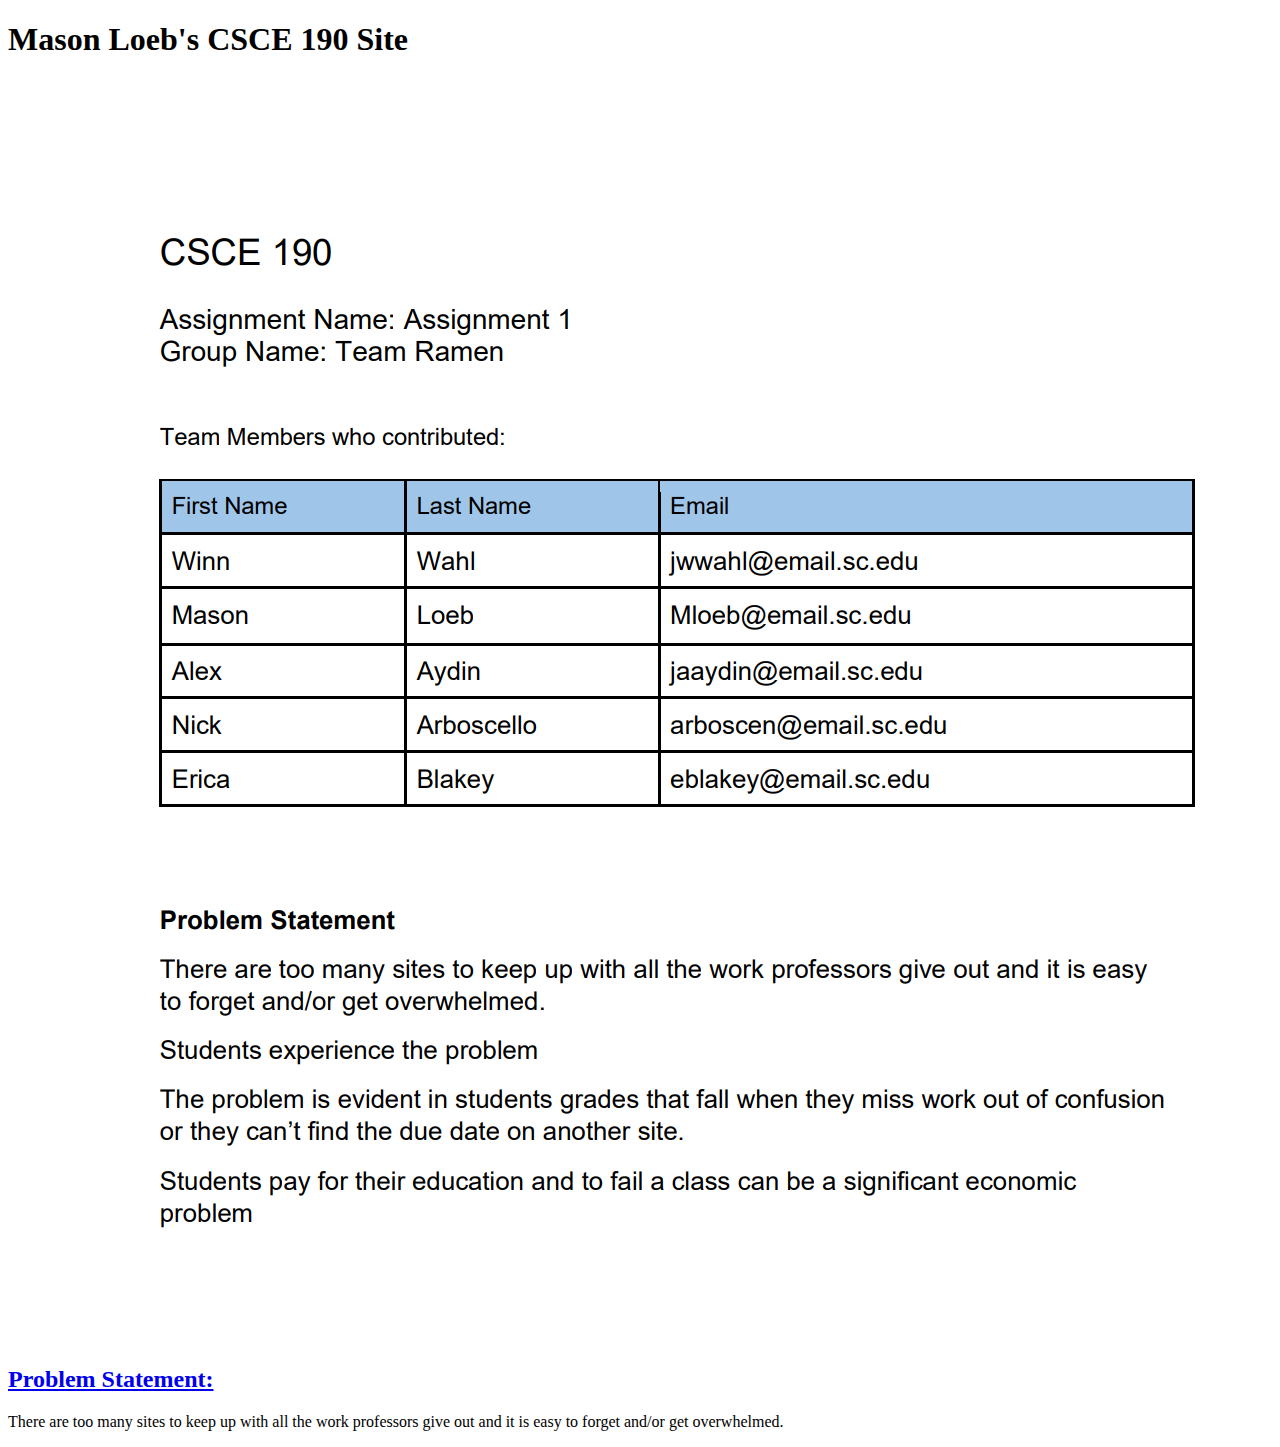
==== index.html @ e9a3a2ad "Add files via upload" ====
<!DOCTYPE html>
<html>
    <head>
        <title>CSCE 190: Mason Loeb</title>
    </head>
    <body>
        <h1>Mason Loeb's CSCE 190 Site</h1>
    </body>
    <section class= "assignment" >
        <a href="files/Problem-Statement.pdf"><img src = "images/Problem-statement.png"></a>
        <section class = "ass-details">
            <a href="files/Problem-Statement.pdf"><h2>Problem Statement: </h2></a>
            <p>There are too many sites to keep up with all the work professors give out and 
                it is easy to forget and/or get overwhelmed.</p>
        </section>
    </section>
</html>
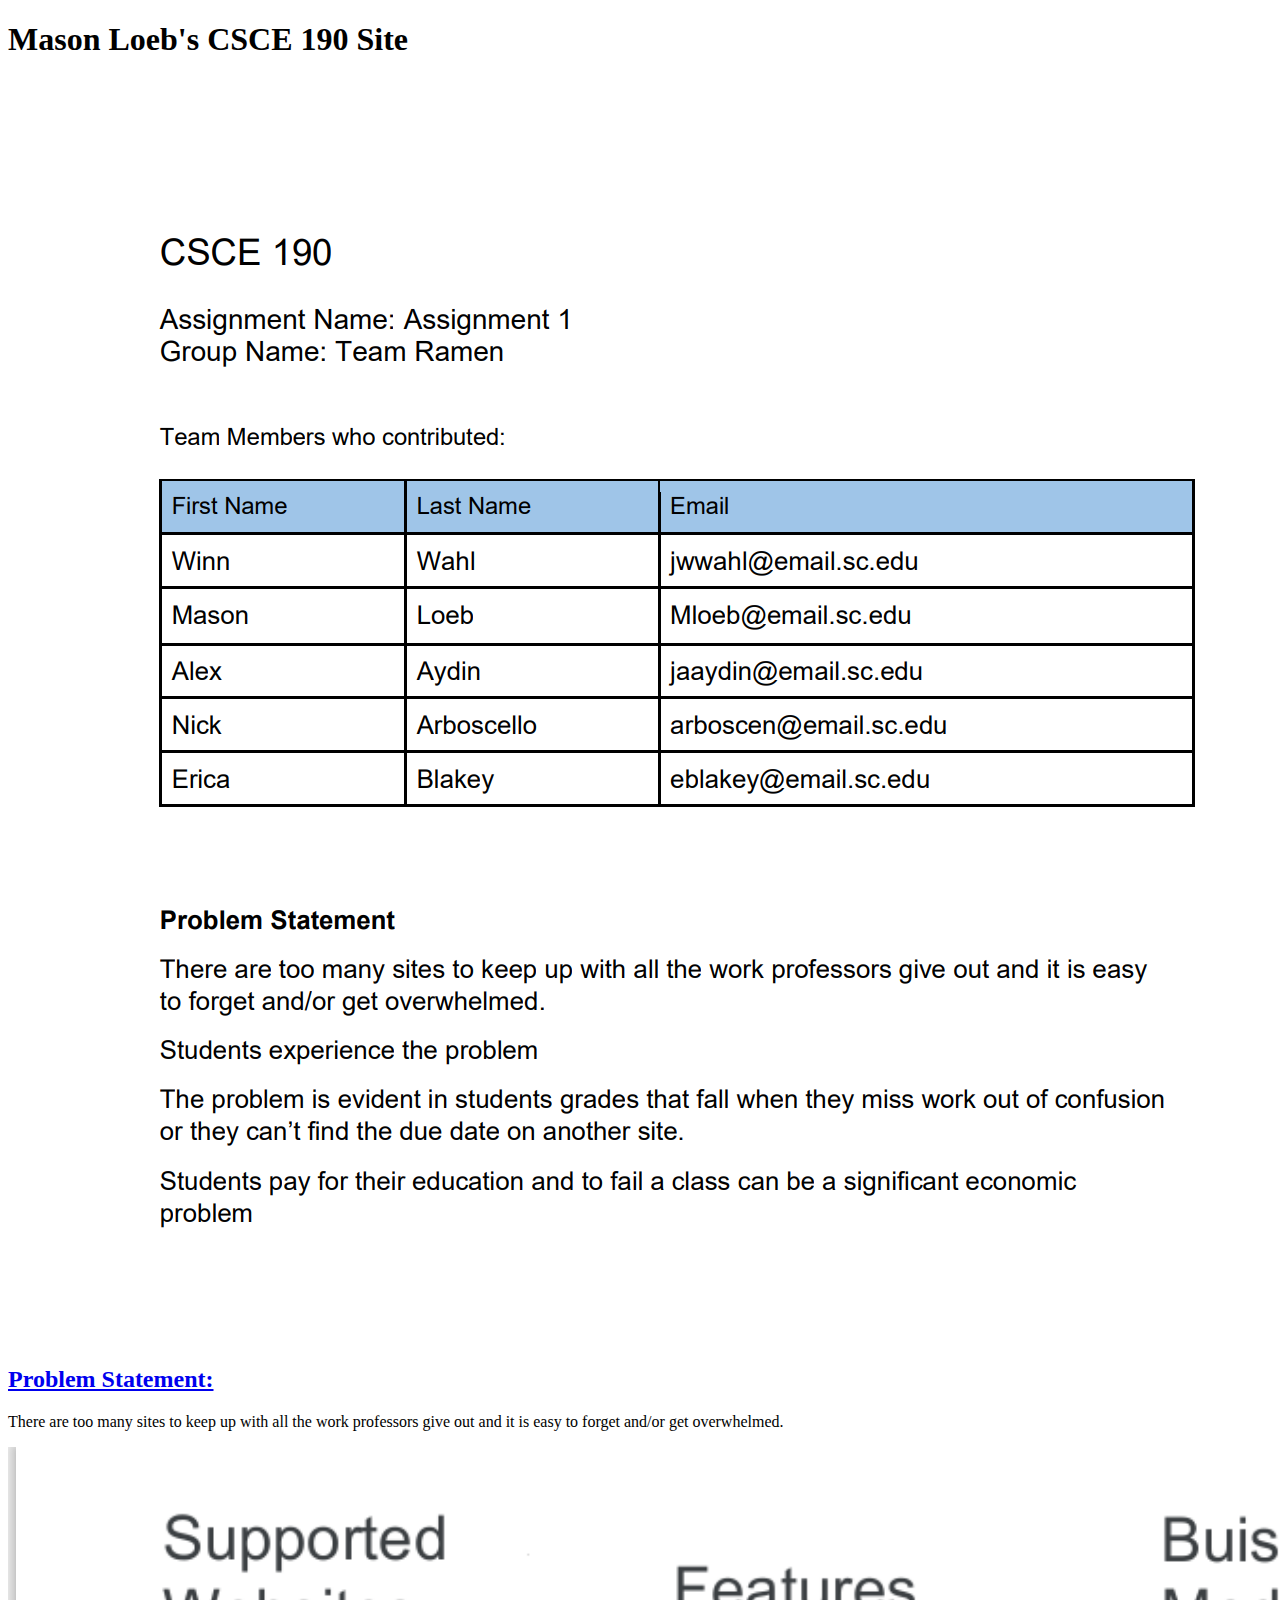
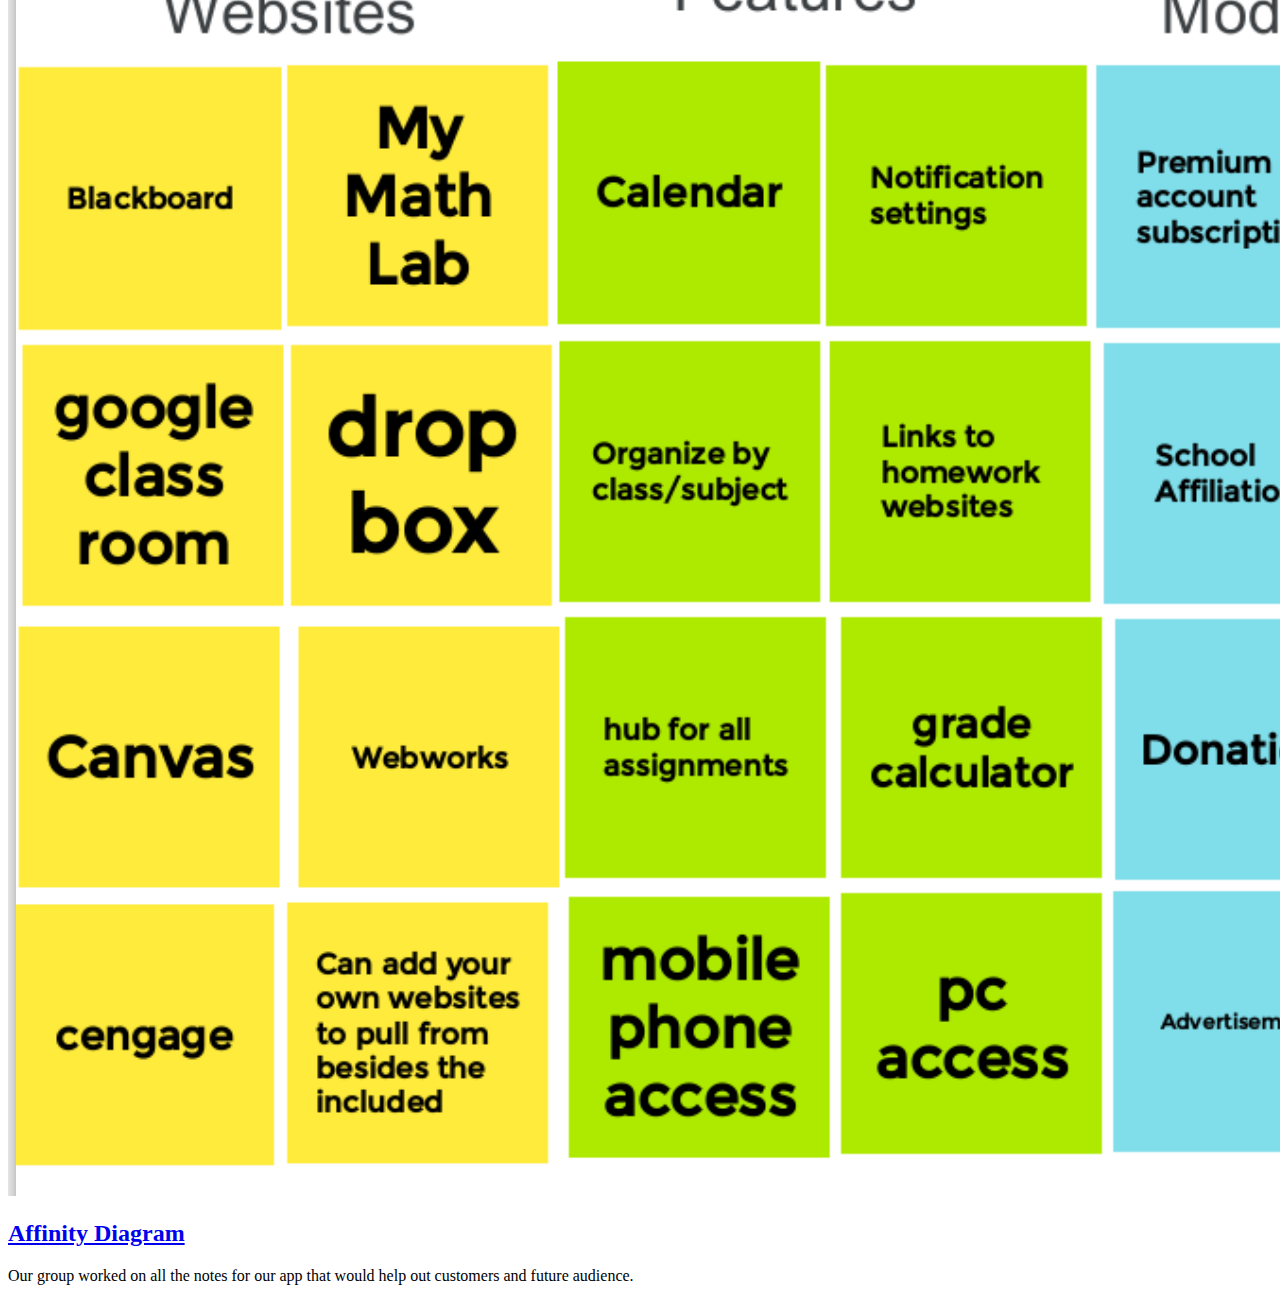
==== commit 8d2bc496: "Add files via upload" ====
--- a/index.html
+++ b/index.html
@@ -6,6 +6,7 @@
     <body>
         <h1>Mason Loeb's CSCE 190 Site</h1>
     </body>
+    <!-- problem statement-->
     <section class= "assignment" >
         <a href="files/Problem-Statement.pdf"><img src = "images/Problem-statement.png"></a>
         <section class = "ass-details">
@@ -14,4 +15,14 @@
                 it is easy to forget and/or get overwhelmed.</p>
         </section>
     </section>
+    <!-- affinity diagram-->
+    <sectionn class= "assignment" >
+        <a href="files/Affinity-Diagram.pdf"><img src="images/Affinity-Diagram.png"></a>
+        <section class="ass-details">
+            <a href="files/Affinity-Diagram.pdf"><h2>Affinity Diagram</h2></a>
+            <p>
+                Our group worked on all the notes for our app that would help out customers and future audience.
+            </p>
+        </section>
+    </sectionn>
 </html>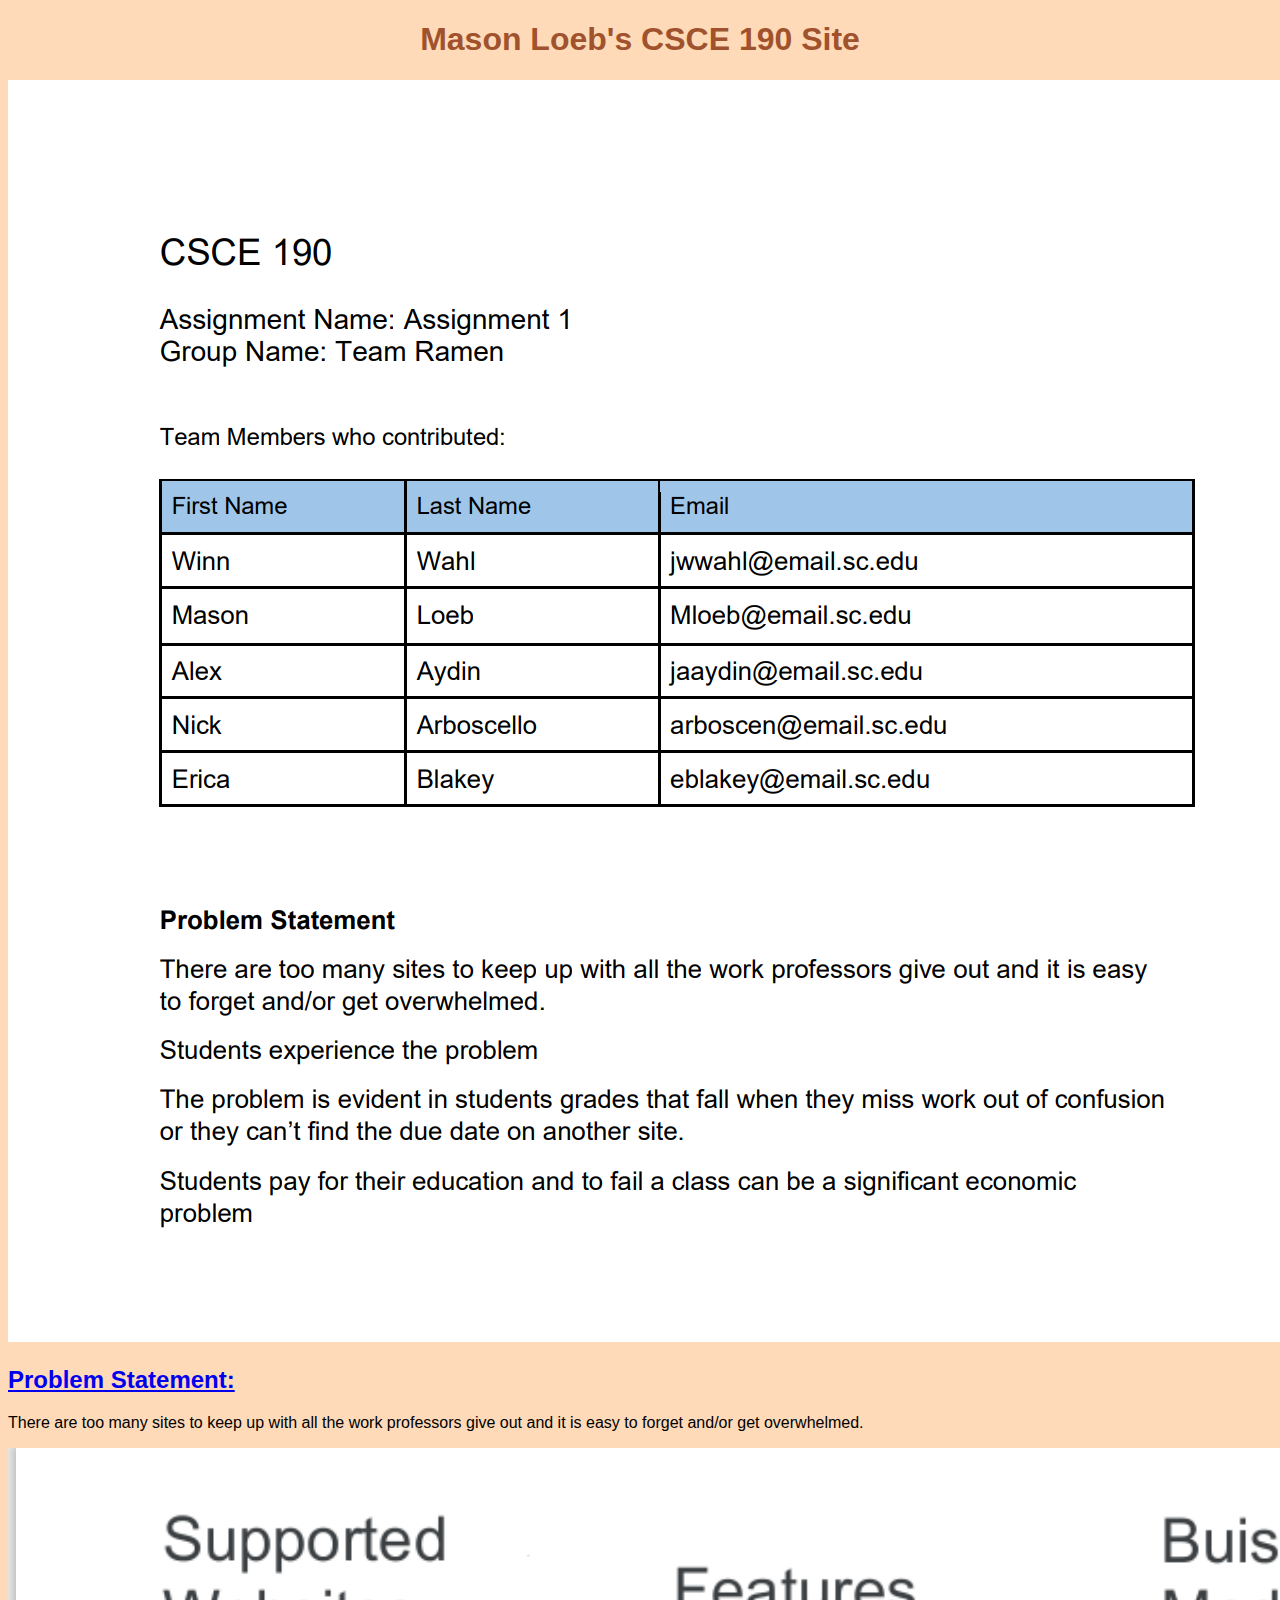
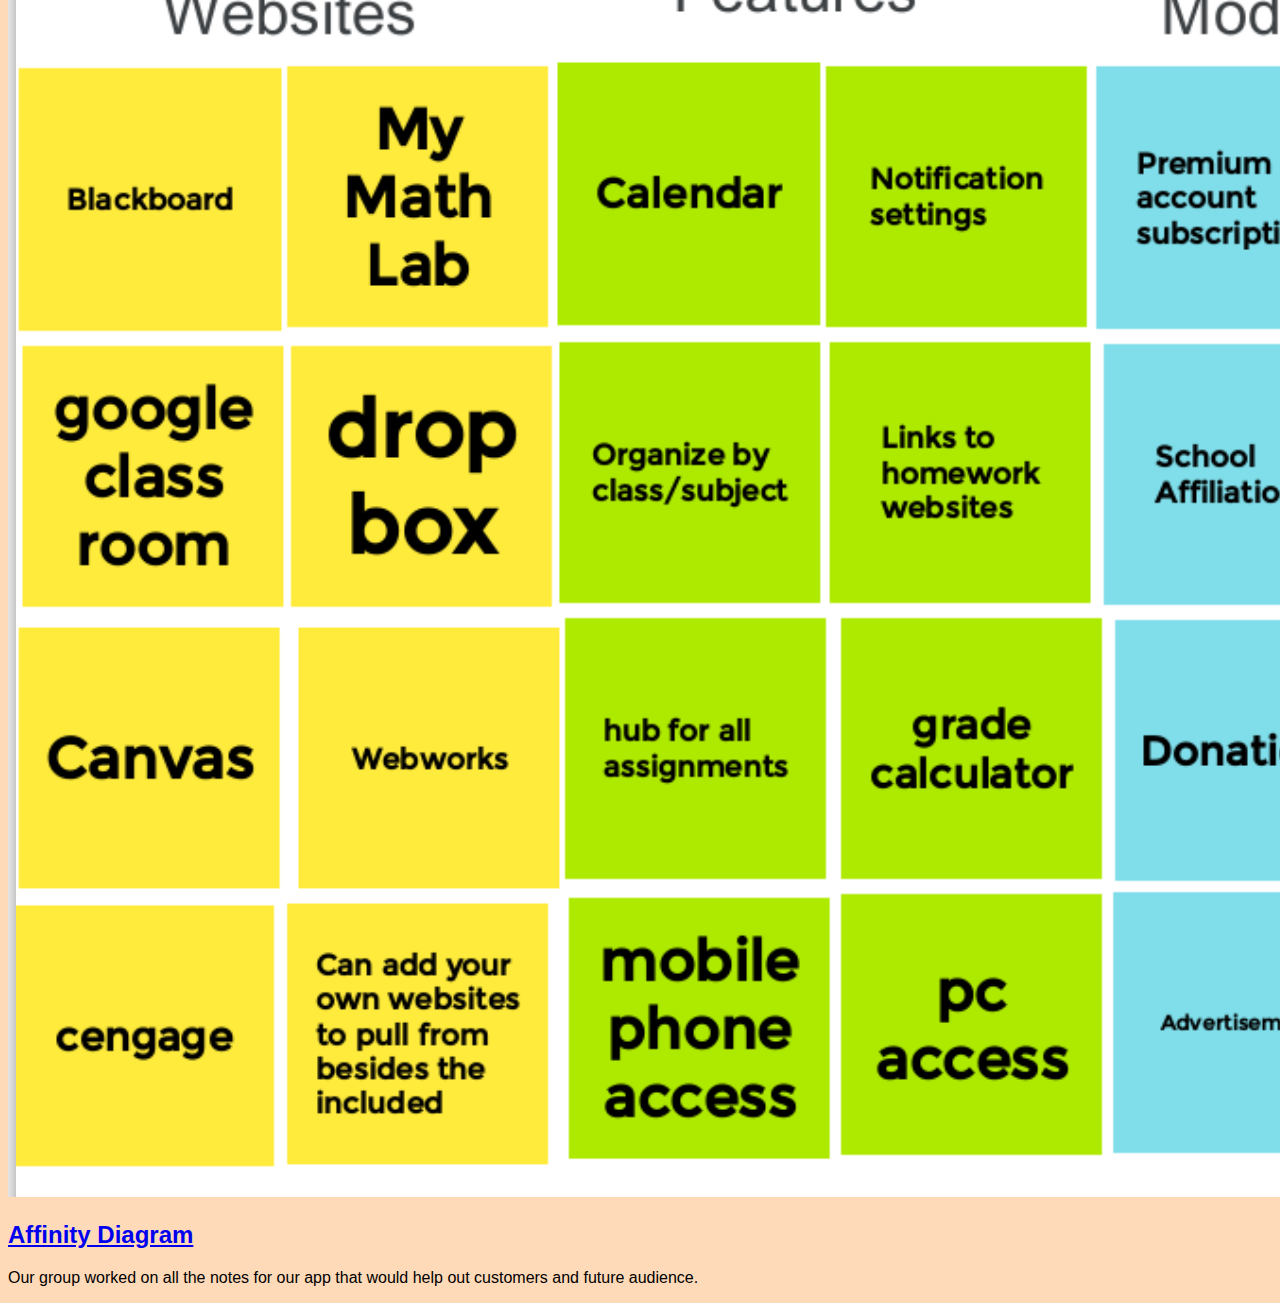
==== commit 0383ae8b: "Add files via upload" ====
--- a/index.html
+++ b/index.html
@@ -2,6 +2,7 @@
 <html>
     <head>
         <title>CSCE 190: Mason Loeb</title>
+        <link rel="stylesheet" href="styles.css">
     </head>
     <body>
         <h1>Mason Loeb's CSCE 190 Site</h1>
--- a/styles.css
+++ b/styles.css
@@ -0,0 +1,8 @@
+body {
+    background: peachpuff;
+    font-family: Verdana, Geneva, Tahoma, sans-serif;
+}
+h1 {
+    color:sienna;
+    text-align:center;
+}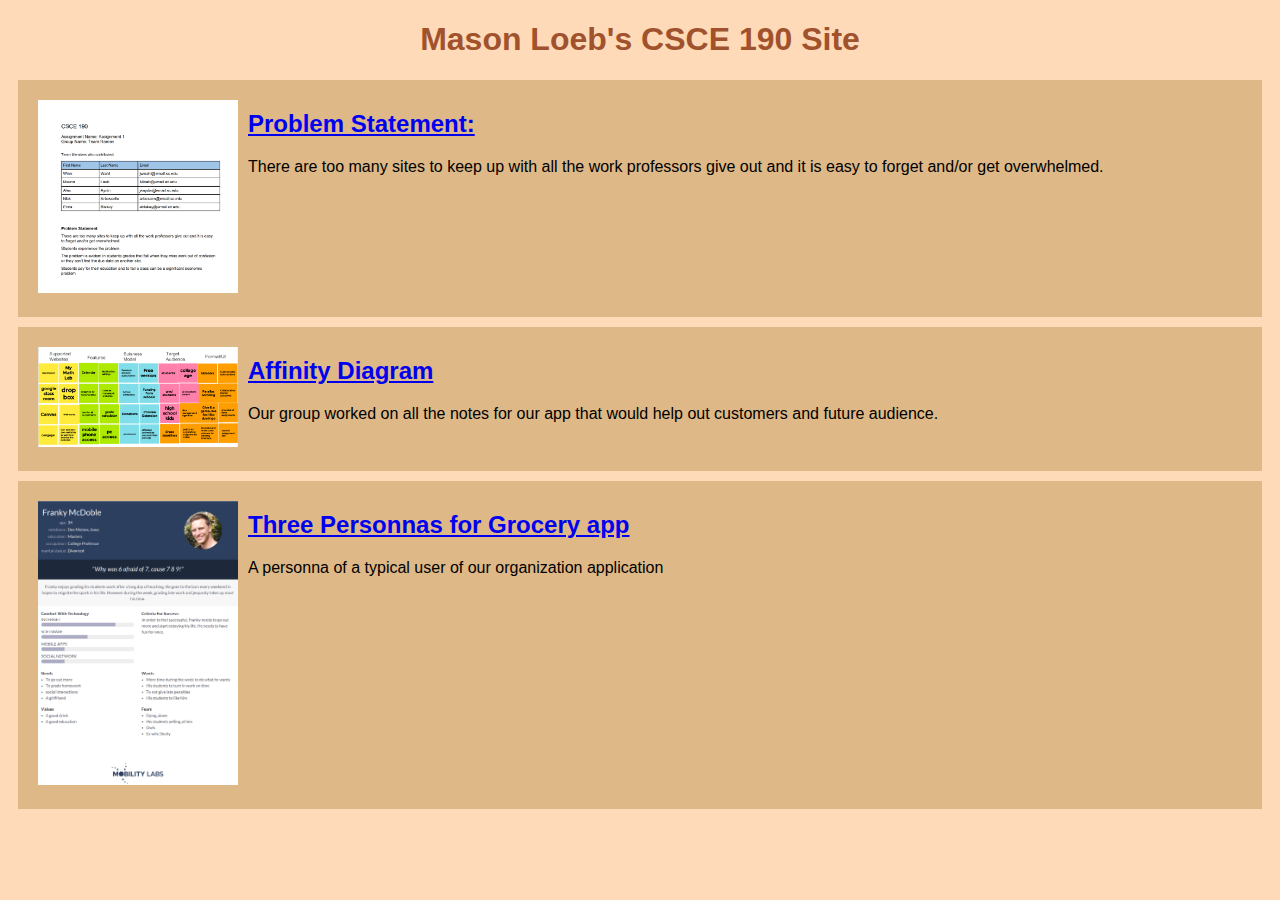
==== commit bcef65d7: "Add files via upload" ====
--- a/index.html
+++ b/index.html
@@ -26,4 +26,14 @@
             </p>
         </section>
     </sectionn>
+    <!-- personnas-->
+    <sectionn class= "assignment" >
+        <a href="files/Personas.pdf"><img src="images/Persona Mason.png"></a>
+        <section class="ass-details">
+            <a href="files/Personas.pdf"><h2>Three Personnas for Grocery app</h2></a>
+            <p>
+                A personna of a typical user of our organization application
+            </p>
+        </section>
+    </sectionn>
 </html>--- a/styles.css
+++ b/styles.css
@@ -1,6 +1,17 @@
 body {
     background: peachpuff;
     font-family: Verdana, Geneva, Tahoma, sans-serif;
+}
+.assignment{
+    display:flex;
+    padding: 10px;
+    background:burlywood;
+    margin: 10px;
+}
+
+.assignment img {
+    width: 200px;
+    padding: 10px;
 }
 h1 {
     color:sienna;
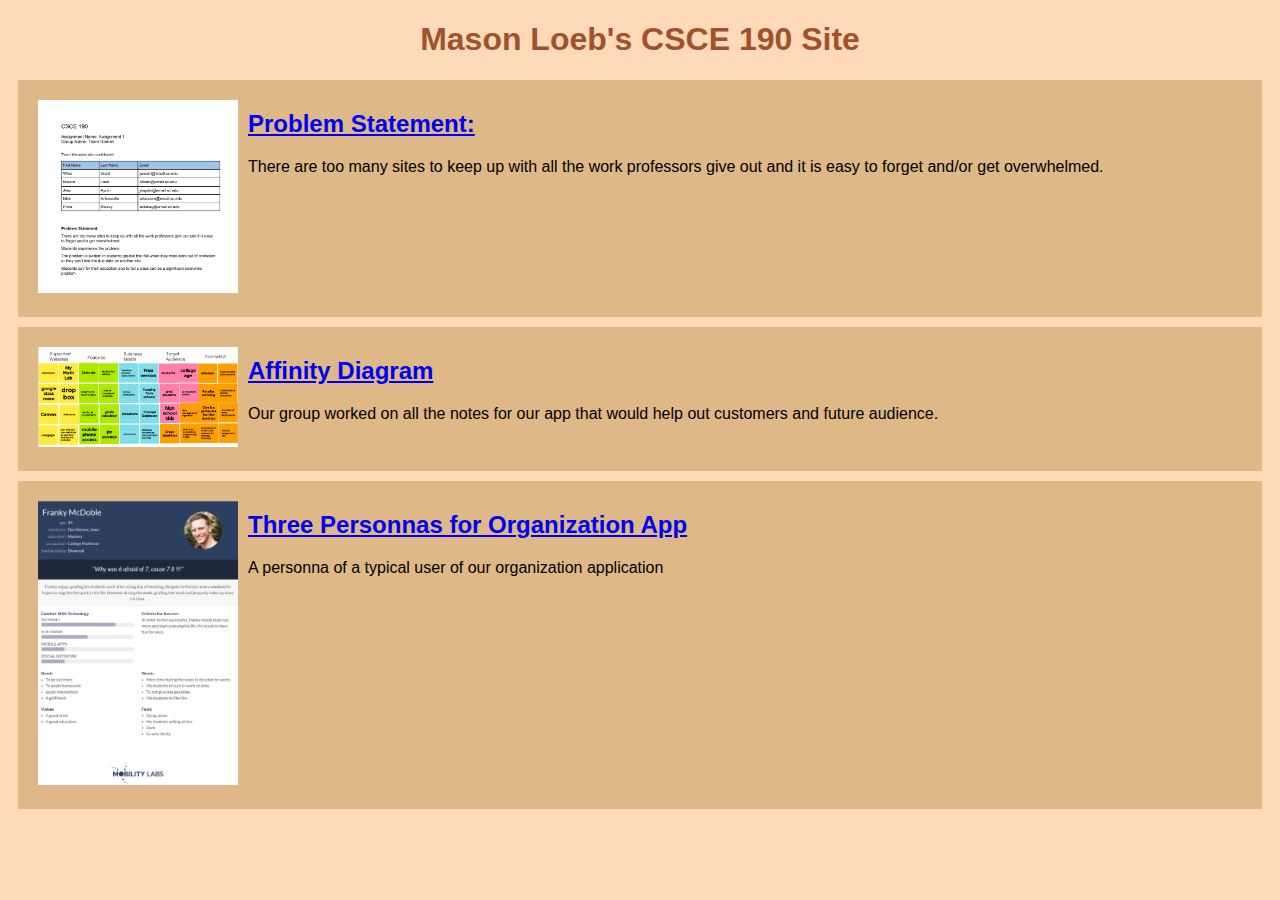
==== commit bebe303d: "Add files via upload" ====
--- a/index.html
+++ b/index.html
@@ -30,7 +30,7 @@
     <sectionn class= "assignment" >
         <a href="files/Personas.pdf"><img src="images/Persona Mason.png"></a>
         <section class="ass-details">
-            <a href="files/Personas.pdf"><h2>Three Personnas for Grocery app</h2></a>
+            <a href="files/Personas.pdf"><h2>Three Personnas for Organization App</h2></a>
             <p>
                 A personna of a typical user of our organization application
             </p>
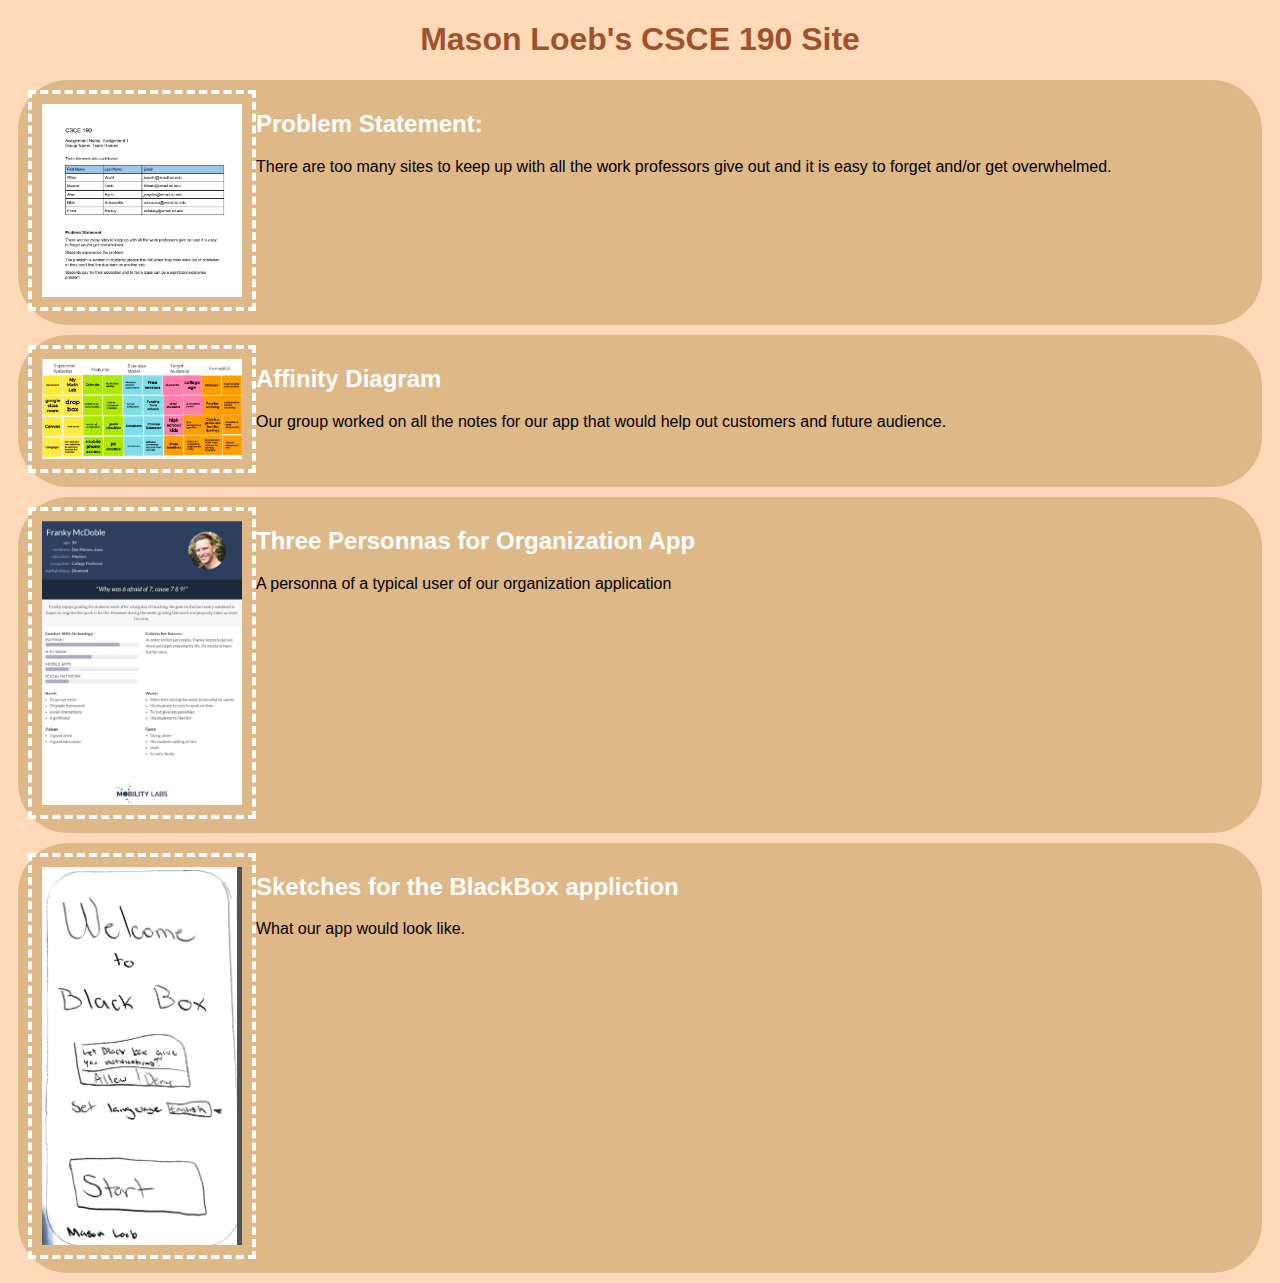
==== commit f1dff2d1: "Add files via upload" ====
--- a/index.html
+++ b/index.html
@@ -36,4 +36,14 @@
             </p>
         </section>
     </sectionn>
+    <!-- Sketches-->
+    <sectionn class= "assignment" >
+        <a href="files/black box-combined.pdf"><img src="images/Sketch.png"></a>
+        <section class="ass-details">
+            <a href="files/black box-combined.pdf"><h2>Sketches for the BlackBox appliction</h2></a>
+            <p>
+                What our app would look like.
+            </p>
+        </section>
+    </sectionn>
 </html>--- a/styles.css
+++ b/styles.css
@@ -7,13 +7,27 @@
     padding: 10px;
     background:burlywood;
     margin: 10px;
+    border-radius: 50px;
 }
 
 .assignment img {
     width: 200px;
     padding: 10px;
+    border: 4px dashed #fff
+}
+
+.assignment img{
+    
 }
 h1 {
     color:sienna;
     text-align:center;
+}
+a{
+    text-decoration: none;
+    color:#fff;
+}
+
+a:hover {
+    color:chocolate;
 }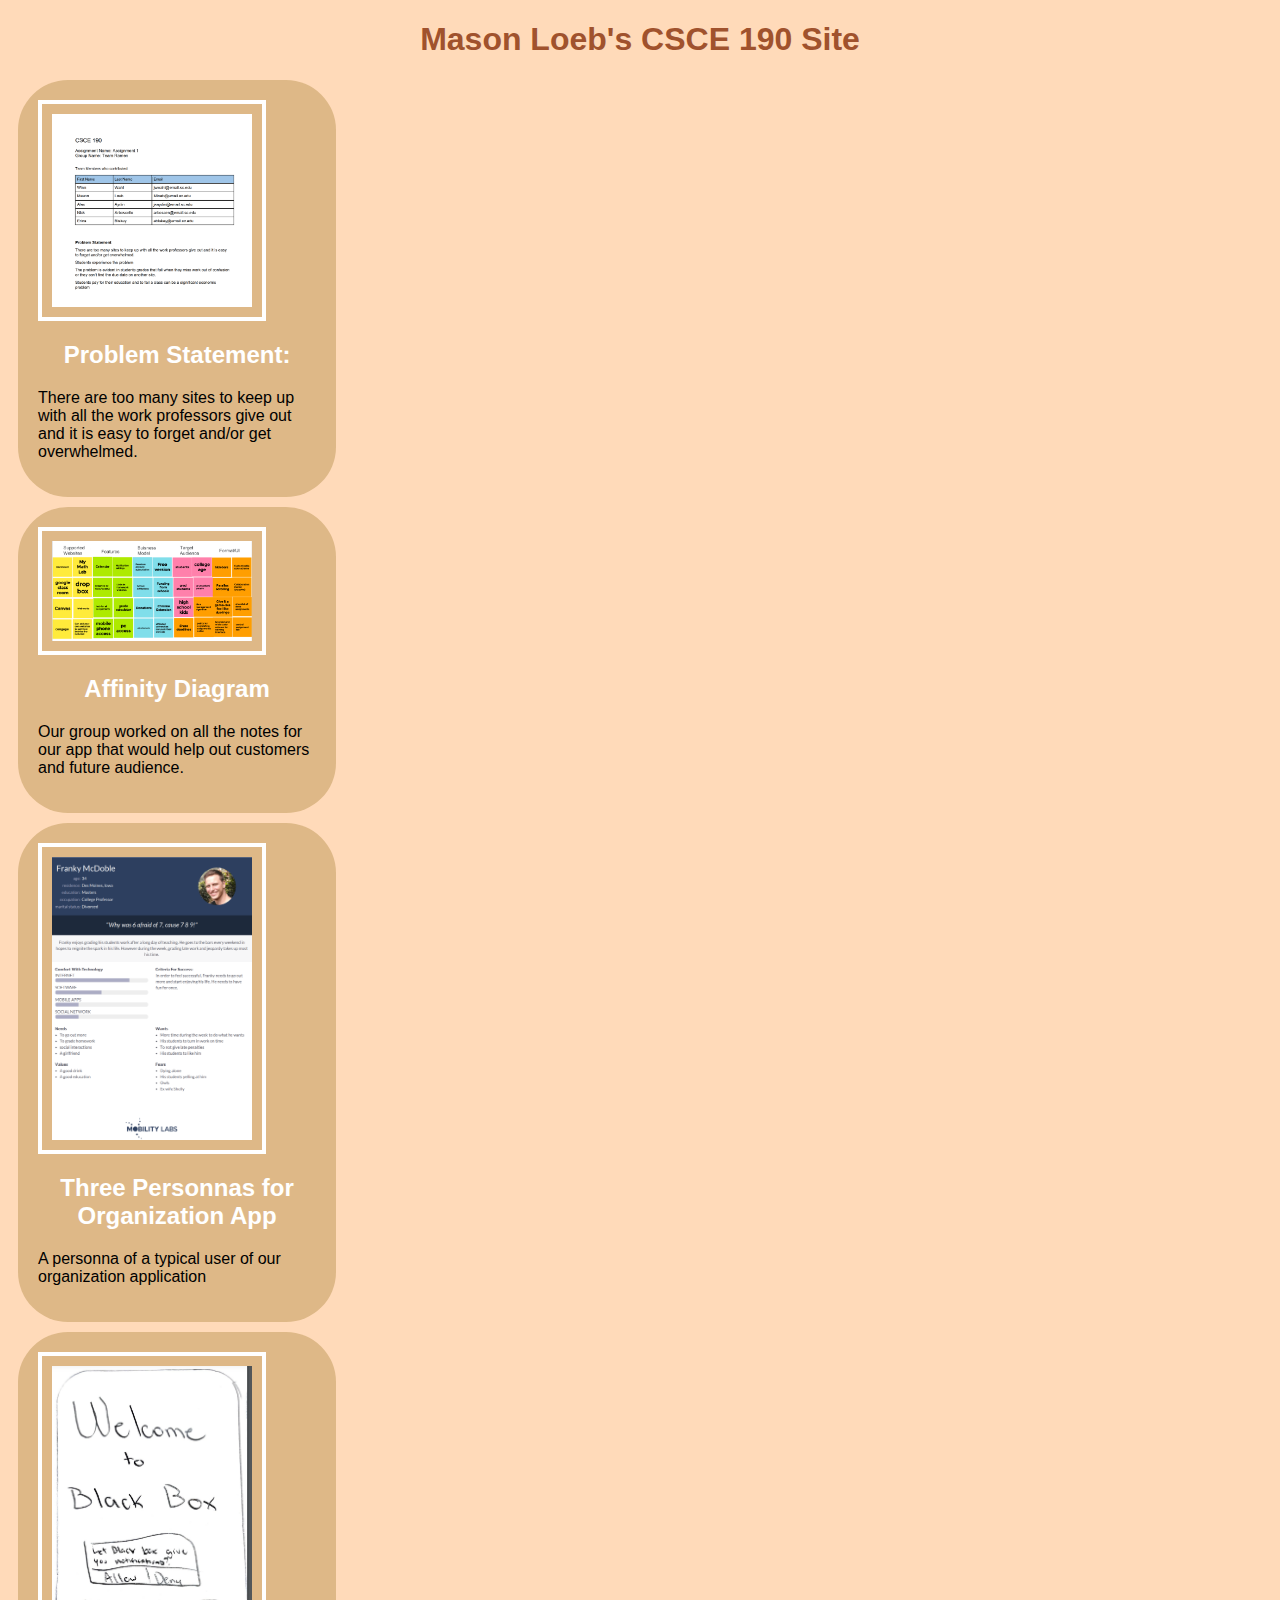
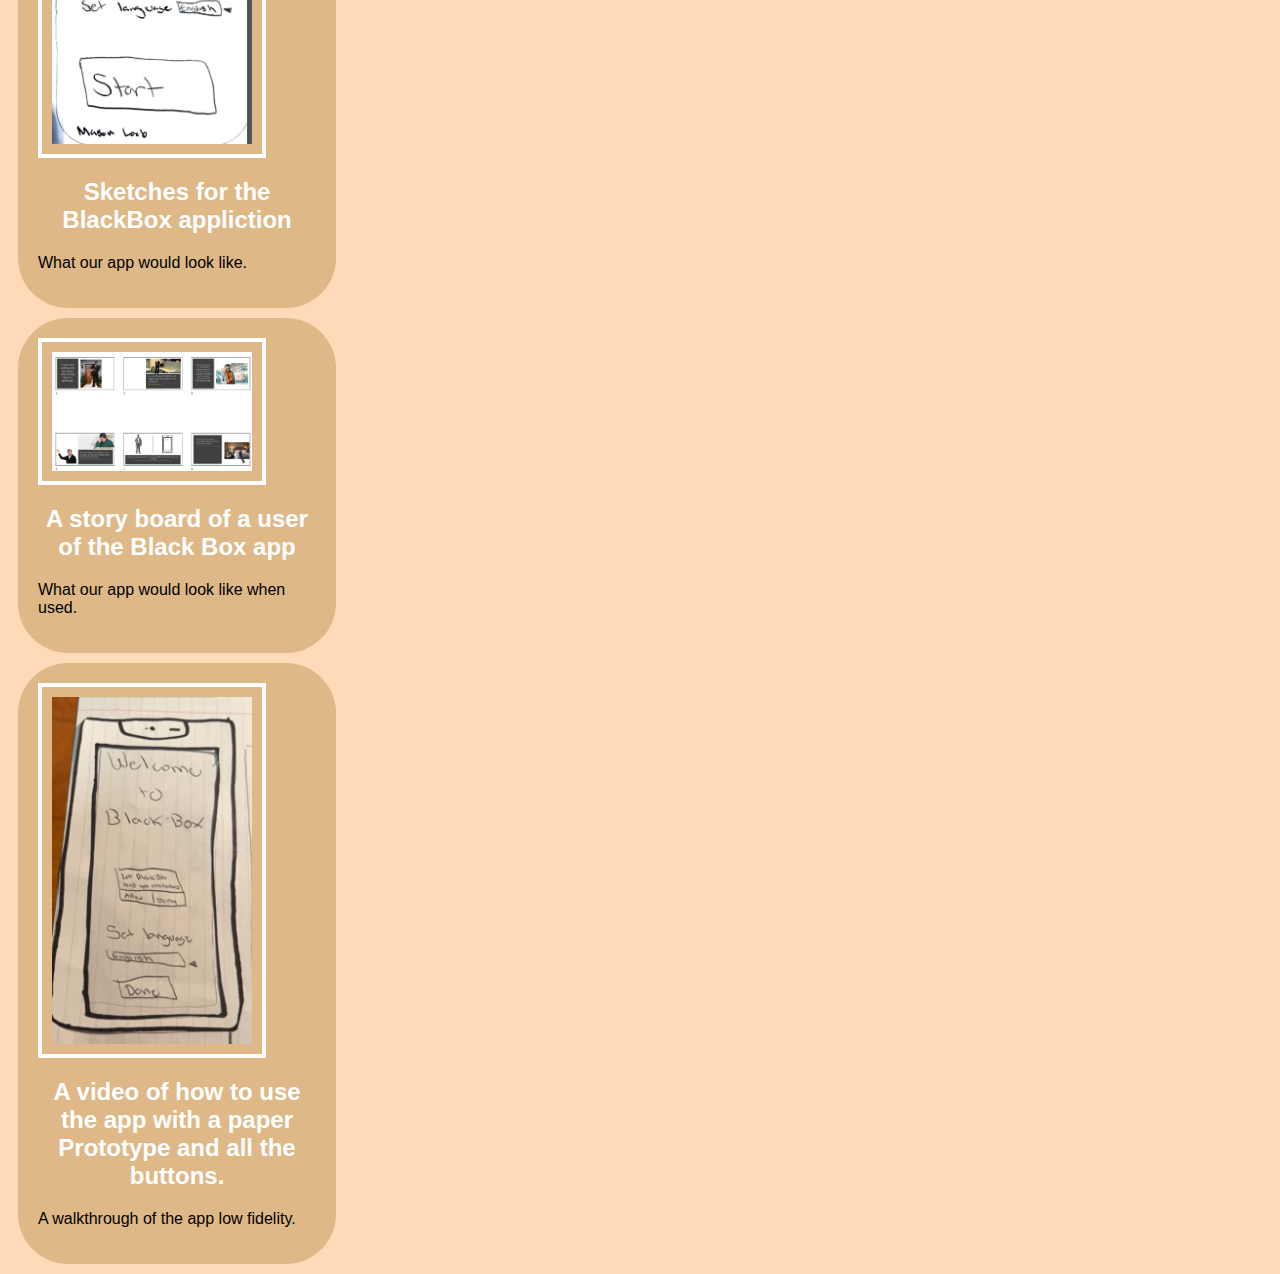
==== commit 74a45caa: "Add files via upload" ====
--- a/index.html
+++ b/index.html
@@ -6,7 +6,7 @@
     </head>
     <body>
         <h1>Mason Loeb's CSCE 190 Site</h1>
-    </body>
+    <div class="assignments">
     <!-- problem statement-->
     <section class= "assignment" >
         <a href="files/Problem-Statement.pdf"><img src = "images/Problem-statement.png"></a>
@@ -46,4 +46,28 @@
             </p>
         </section>
     </sectionn>
+    <!-- StoryBoard-->
+    <sectionn class= "assignment" >
+        <a href="files/StoryBoard.pdf"><img src="images/storyboard.png"></a>
+        <section class="ass-
+        ">
+            <a href="files/StoryBoard.pdf"><h2>A story board of a user of the Black Box app</h2></a>
+            <p>
+                What our app would look like when used.
+            </p>
+        </section>
+    </sectionn>
+    <!-- paper Prototype-->
+    <sectionn class= "assignment" >
+        <a href="https://youtu.be/HyblG9-5dY4"><img src="images/PaperPrototype.png"></a>
+        <section class="ass-
+        ">
+            <a href="https://youtu.be/HyblG9-5dY4"><h2>A video of how to use the app with a paper Prototype and all the buttons.</h2></a>
+            <p>
+                A walkthrough of the app low fidelity.
+            </p>
+        </section>
+    </sectionn>
+    </div>
+    </body>
 </html>--- a/styles.css
+++ b/styles.css
@@ -3,8 +3,13 @@
     font-family: Verdana, Geneva, Tahoma, sans-serif;
 }
 .assignment{
+    display: flex;
+    flex-wrap: wrap;
+}
+.assignment{
+    width: 22%;
     display:flex;
-    padding: 10px;
+    padding: 20px;
     background:burlywood;
     margin: 10px;
     border-radius: 50px;
@@ -13,7 +18,9 @@
 .assignment img {
     width: 200px;
     padding: 10px;
-    border: 4px dashed #fff
+    border: 4px solid #fff;
+    display:block;
+    margin: auto;
 }
 
 .assignment img{
@@ -23,6 +30,9 @@
     color:sienna;
     text-align:center;
 }
+h2{
+    text-align: center;
+}
 a{
     text-decoration: none;
     color:#fff;
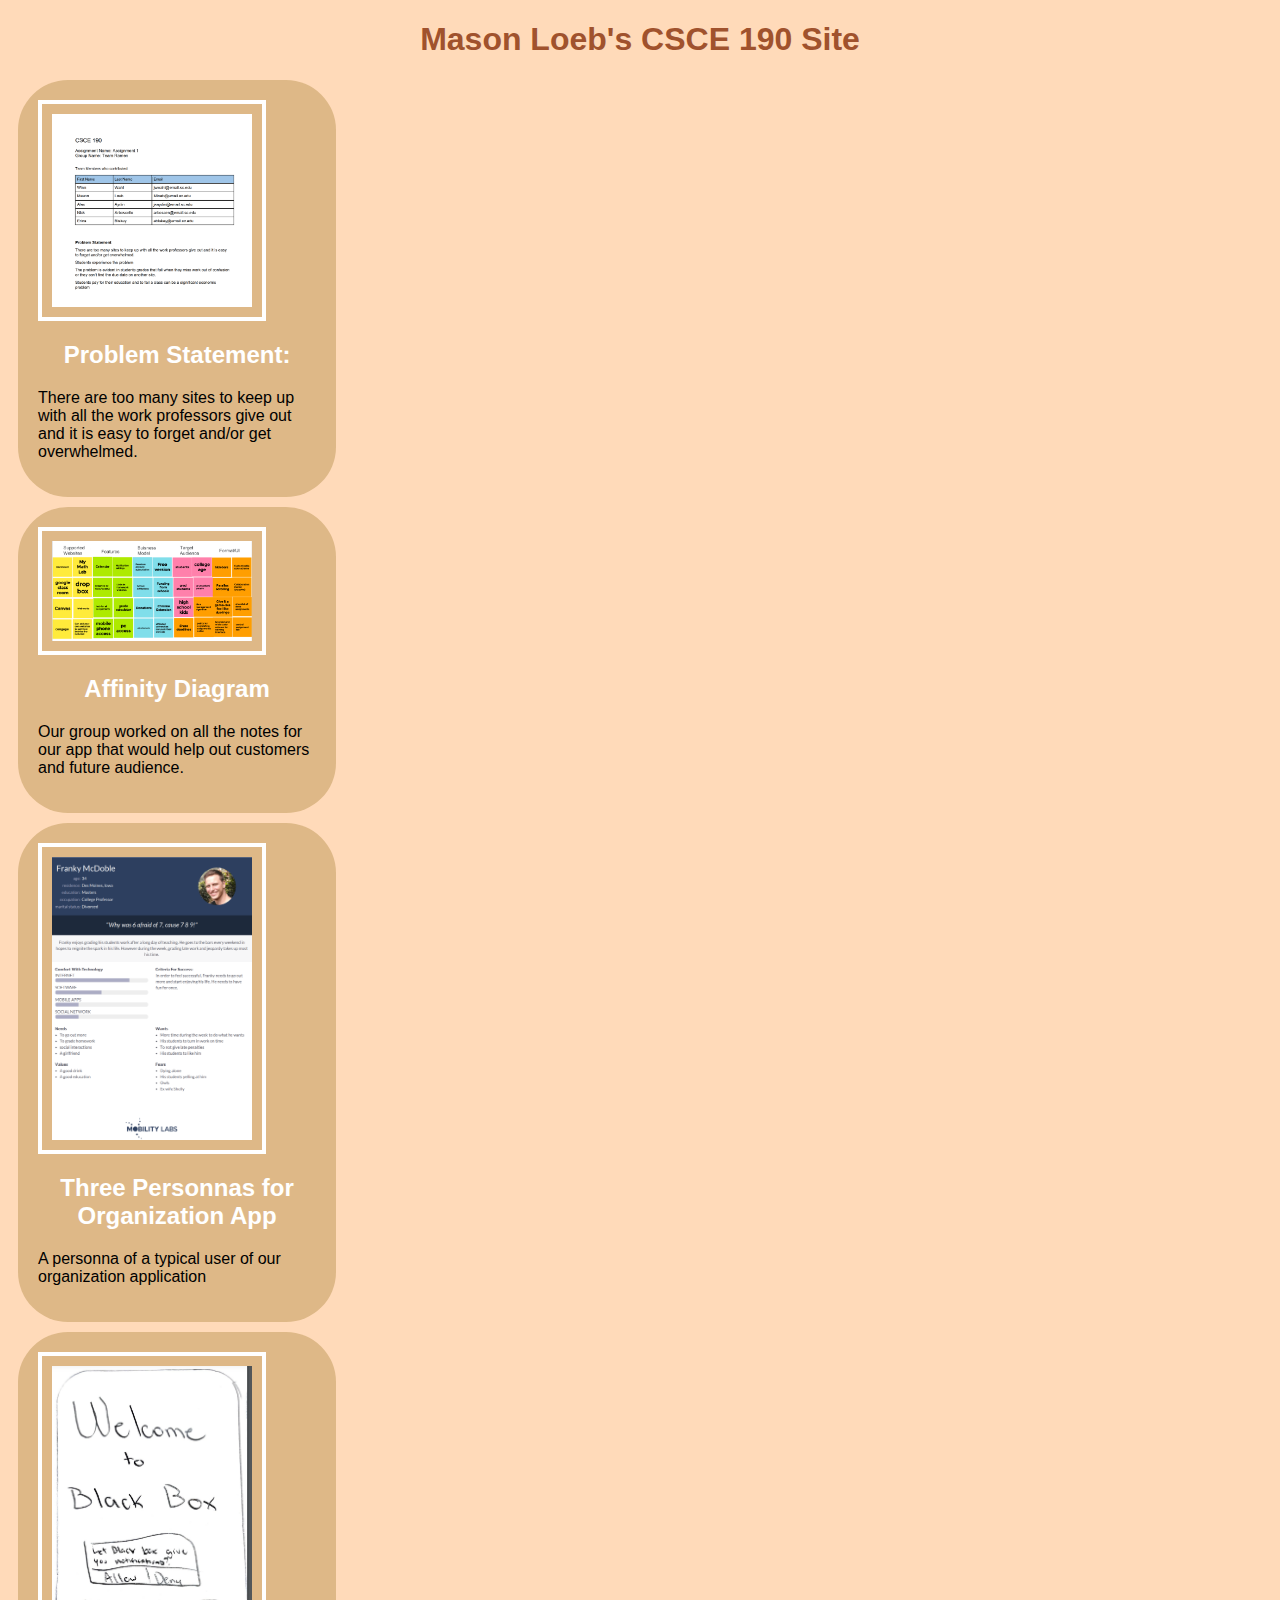
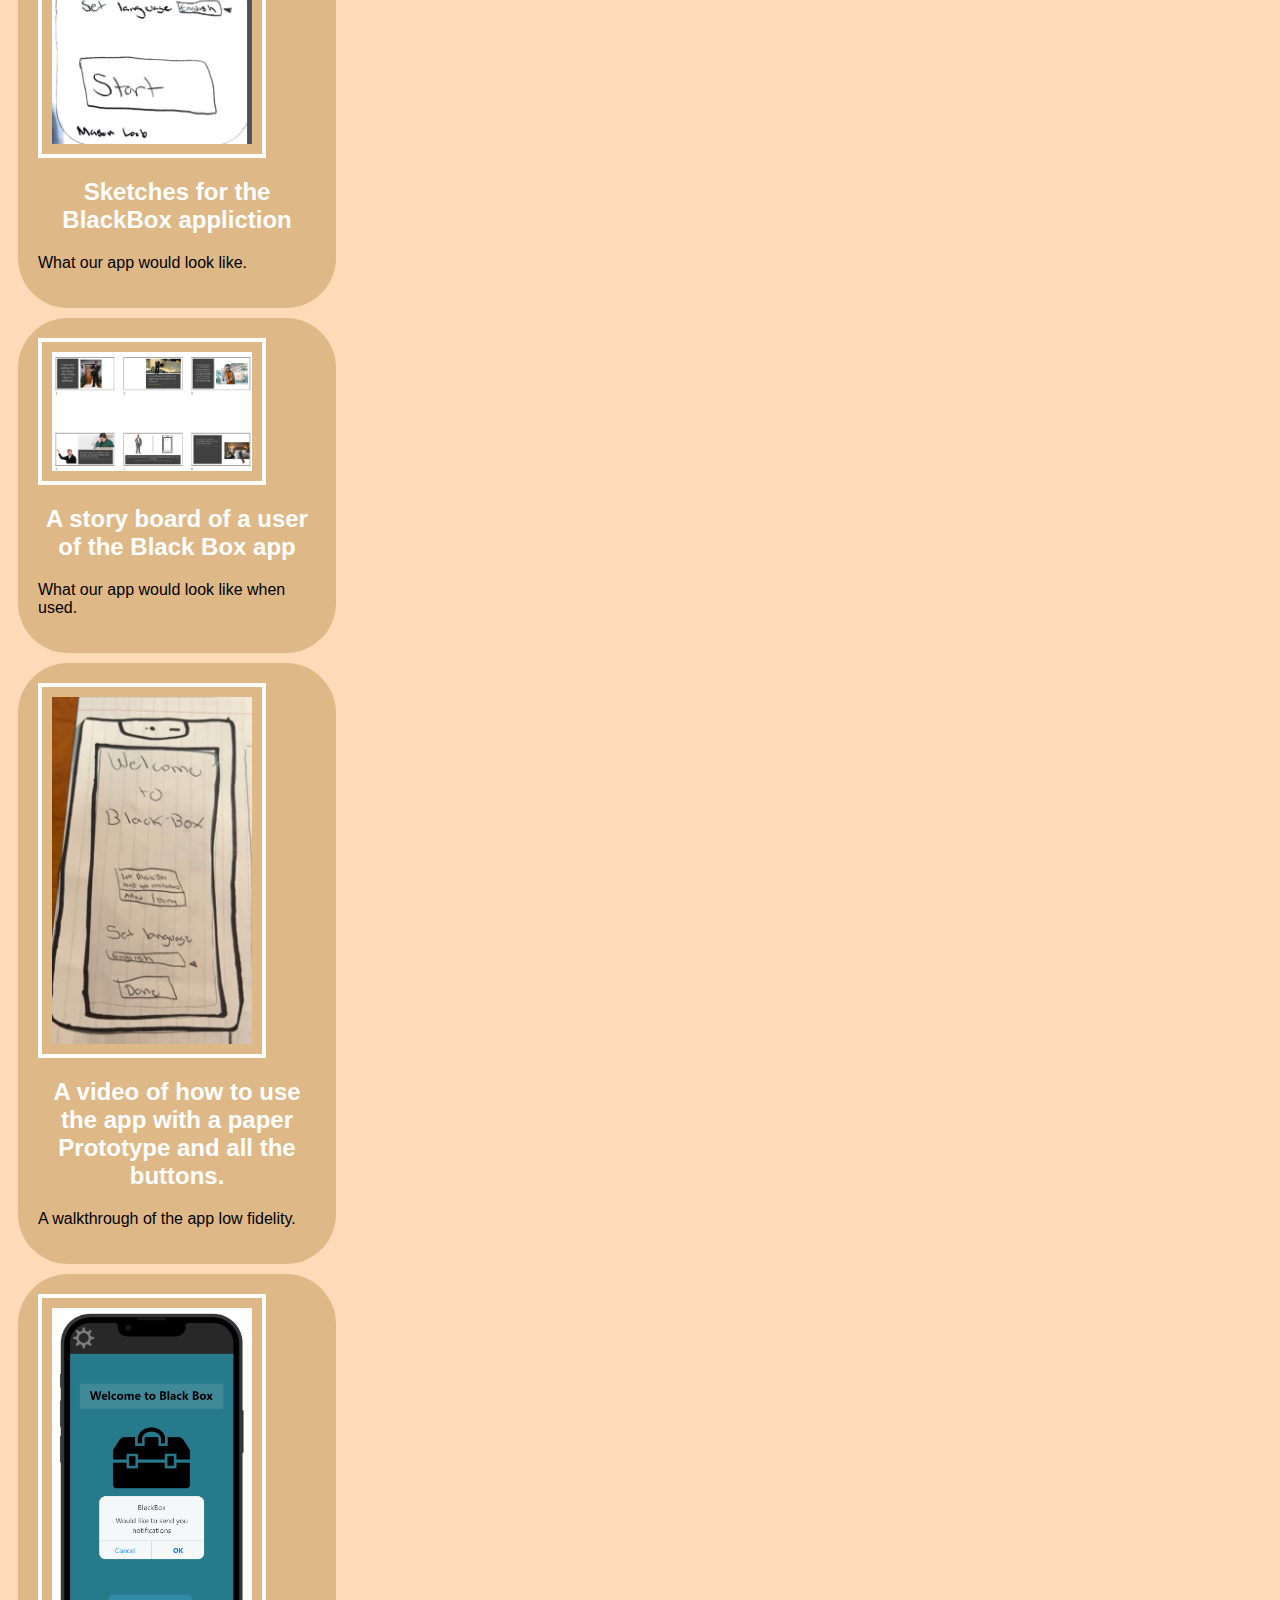
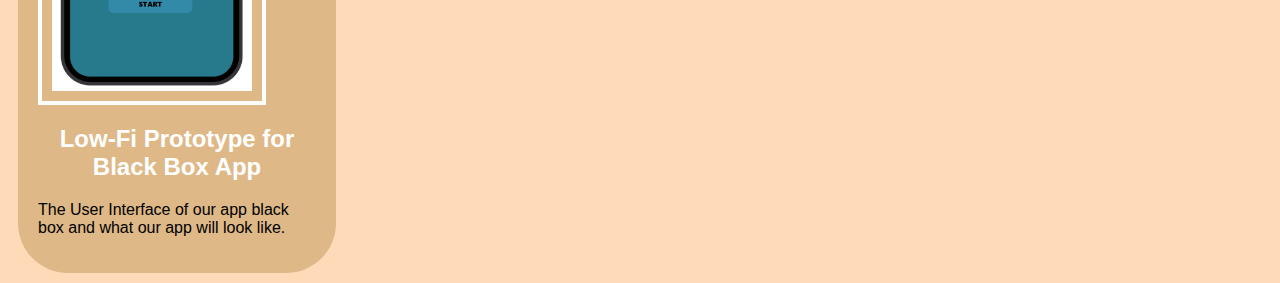
==== commit ea9fd9fc: "Add files via upload" ====
--- a/index.html
+++ b/index.html
@@ -68,6 +68,19 @@
             </p>
         </section>
     </sectionn>
+    <!-- low-fi Prototype-->
+    <sectionn class= "assignment" >
+        <a href="files/Hi-Fi Prototype-html/fullscreen.html"><img src="images/proto.png"></a>
+        <section class="ass-details">
+            <a href="files/Hi-Fi Prototype-html/fullscreen.html"><h2>Low-Fi Prototype for Black Box App</h2></a>
+            <p>
+                The User Interface of our app black box and what our app will look like.
+            </p>
+        </section>
+    </sectionn>
+
+
+
     </div>
     </body>
 </html>